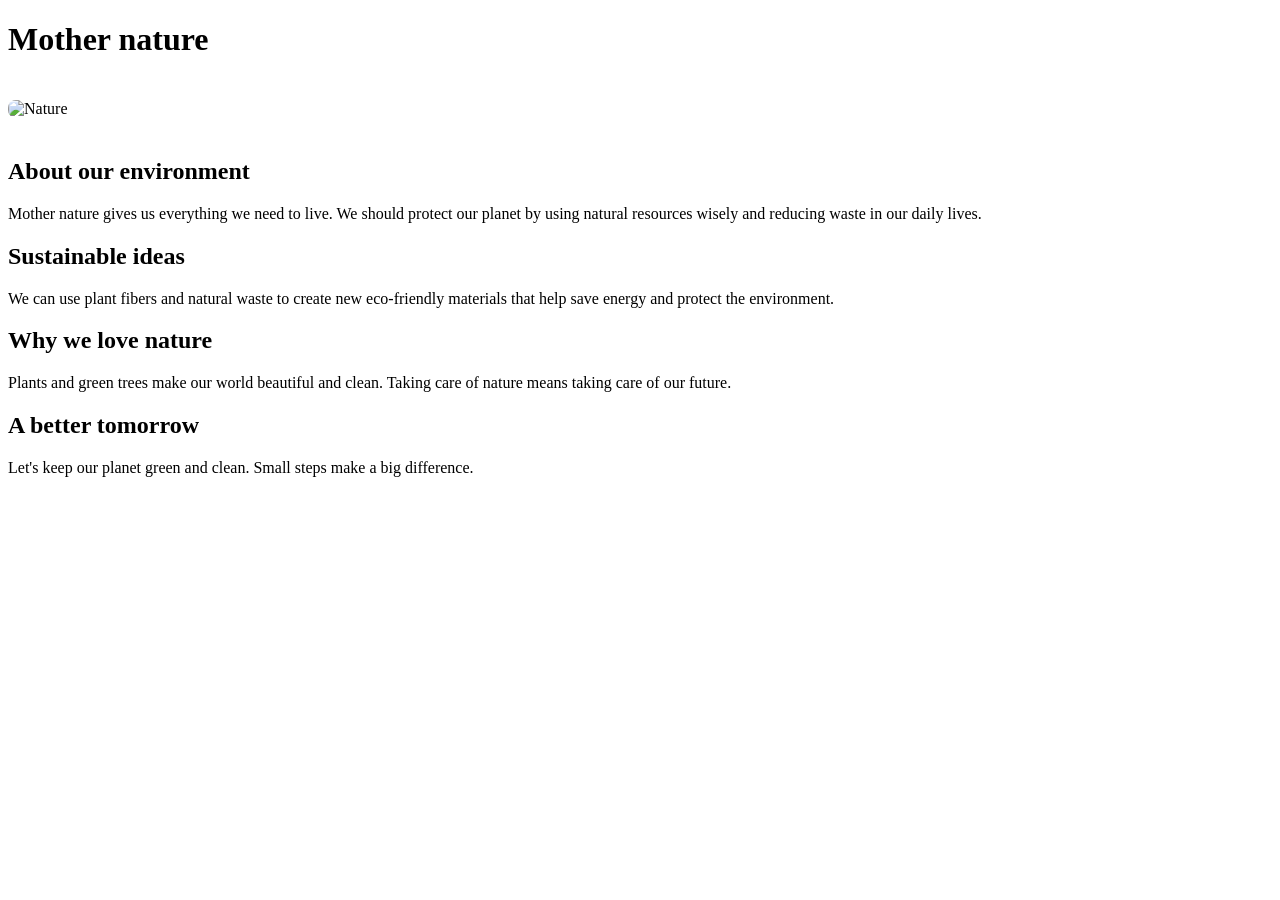
==== index.html @ e648e310 "Update and rename Examples new.html to index.html" ====
<!DOCTYPE html>
<html dir="ltr" lang="en">
<head>
    <meta charset="UTF-8">
    <title>Mother nature</title>
</head>

<body>

    <h1>Mother nature</h1>
    <img src="https://images.unsplash.com/photo-1501854140801-50d01698950b?auto=format&fit=crop&w=800&q=80" alt="Nature" style="width:100%; border-radius:8px; margin:20px 0;">
    <h2>About our environment</h2>
    <p>Mother nature gives us everything we need to live. We should protect our planet by using natural resources wisely and reducing waste in our daily lives. </p>
    <h2>Sustainable ideas</h2>
    <p>We can use plant fibers and natural waste to create new eco-friendly materials that help save energy and protect the environment.</p>
    <h2>Why we love nature</h2>
    <p>Plants and green trees make our world beautiful and clean. Taking care of nature means taking care of our future.</p>
    <h2>A better tomorrow</h2>
    <p>Let's keep our planet green and clean. Small steps make a big difference.</p>
</body>






</html>
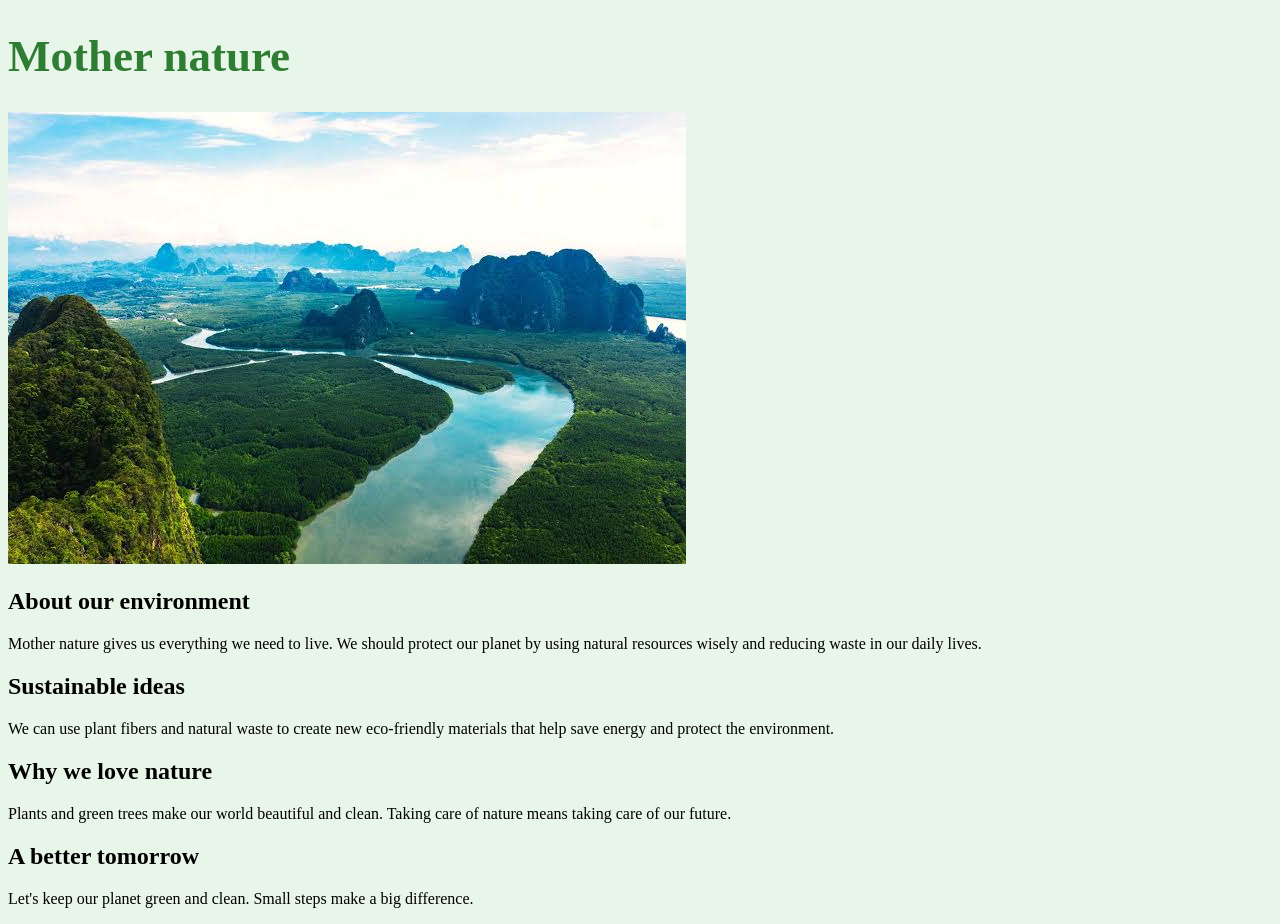
==== commit 1ee798ab: "Update index.html" ====
--- a/index.html
+++ b/index.html
@@ -3,12 +3,13 @@
 <head>
     <meta charset="UTF-8">
     <title>Mother nature</title>
+    <link rel="stylesheet" href="index.css">
 </head>
 
 <body>
 
     <h1>Mother nature</h1>
-    <img src="https://images.unsplash.com/photo-1501854140801-50d01698950b?auto=format&fit=crop&w=800&q=80" alt="Nature" style="width:100%; border-radius:8px; margin:20px 0;">
+    <img src="WhatsApp Image 2026-10-19 at 10.28.09 PM.jpeg">
     <h2>About our environment</h2>
     <p>Mother nature gives us everything we need to live. We should protect our planet by using natural resources wisely and reducing waste in our daily lives. </p>
     <h2>Sustainable ideas</h2>
--- a/index.css
+++ b/index.css
@@ -0,0 +1,7 @@
+body {
+            background-color: #e8f5e9;
+        }
+h1 {
+            font-size: 45px;
+            color: #2e7d32;
+        }
